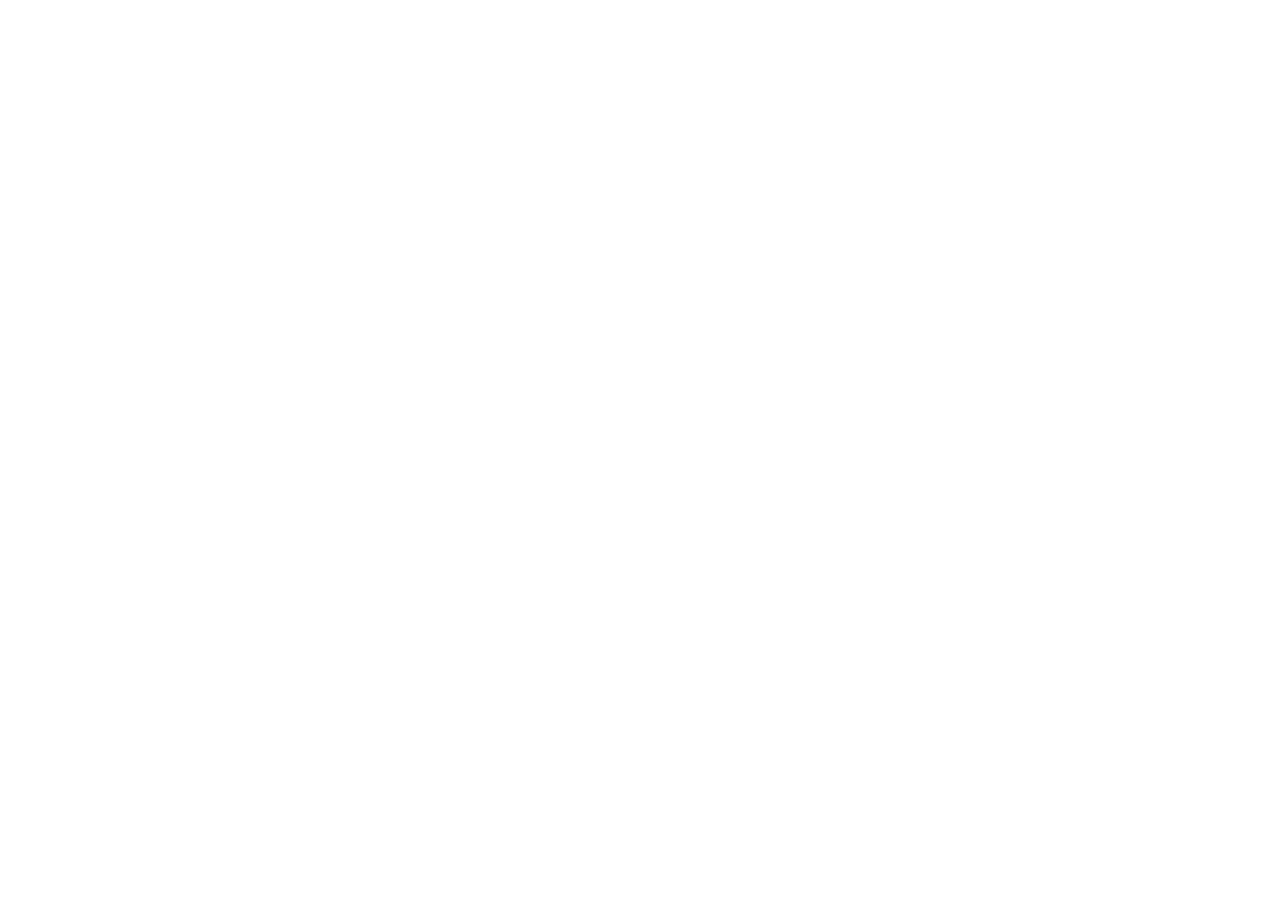
==== portfolio.html @ e1f115d1 "update index html" ====
<!DOCTYPE html>
<html lang="en">
<head>
    <meta charset="UTF-8">
    <meta http-equiv="X-UA-Compatible" content="IE=edge">
    <meta name="viewport" content="width=device-width, initial-scale=1.0">
    <title>Document</title>
</head>
<body>
    
</body>
</html>
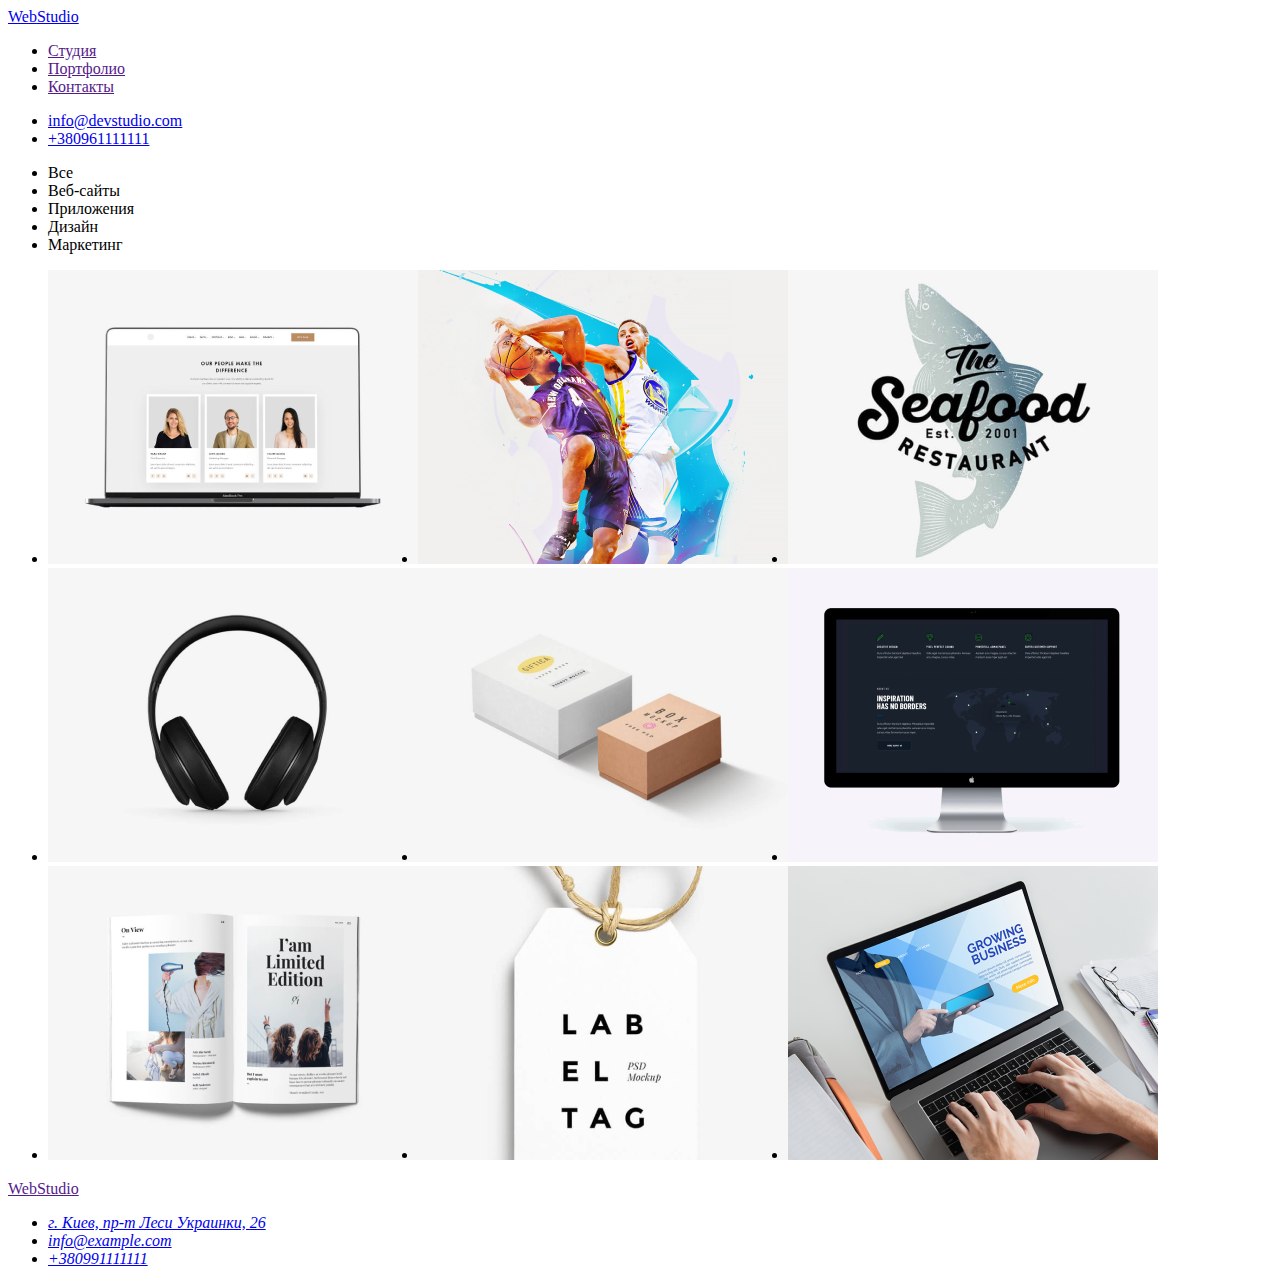
==== commit c01eafe7: "mega update html css" ====
--- a/portfolio.html
+++ b/portfolio.html
@@ -4,9 +4,61 @@
     <meta charset="UTF-8">
     <meta http-equiv="X-UA-Compatible" content="IE=edge">
     <meta name="viewport" content="width=device-width, initial-scale=1.0">
-    <title>Document</title>
+    <title>portfolio</title>
+    <link rel="stylesheet" href="portfolio-css.css">
 </head>
 <body>
-    
+    <div class="wrapper">
+        <header class="header">
+            <nav class="navigation">
+                <a href="index.html"><span class="logo">Web</span>Studio</a>
+                <ul>
+                    <li><a href="" class="navigation-link">Студия</a></li>
+                    <li><a href="" class="navigation-link">Портфолио</a></li>
+                    <li><a href="" class="navigation-link">Контакты</a></li>
+                </ul>
+            </nav>
+            <ul>
+                <li><a href="mailto:info@devstudio.com" class="mailto">info@devstudio.com</a></li>
+                <li><a href="tel:+380961111111" class="tel">+380961111111</a></li>
+            </ul>
+        </header>
+    </div>
+    <!--main-->
+    <main>
+        <ul >
+            <li>Все</li>
+            <li>Веб-сайты</li>
+            <li>Приложения</li>
+            <li>Дизайн</li>
+            <li>Маркетинг</li>
+        </ul>
+
+        <section>
+            <ul class="flex">
+                <li><img src="/portfolio img/portfolio1.png" alt=""></li>
+                <li><img src="/portfolio img/portfolio2.png" alt=""></li>
+                <li><img src="/portfolio img/portfolio3.png" alt=""></li>
+                <li><img src="/portfolio img/portfolio4.png" alt=""></li>
+                <li><img src="/portfolio img/portfolio5.png" alt=""></li>
+                <li><img src="/portfolio img/portfolio6.png" alt=""></li>
+                <li><img src="/portfolio img/portfolio7.png" alt=""></li>
+                <li><img src="/portfolio img/portfolio8.png" alt=""></li>
+                <li><img src="/portfolio img/portfolio9.png" alt=""></li>
+            </ul>
+        </section>
+    </main>
+
+    <!--footer-->
+    <footer class="footer">
+        <a href=""><span class="logo">Web</span>Studio</a>
+        <address>
+            <ul class="navigatoin-list">
+                <li><a href="https://goo.gl/maps/PXL627FCMpNn1jsP7" target="_blank">г. Киев, пр-т Леси Украинки, 26</a></li>
+                <li><a href="mailto:info@example.com" class="mailto">info@example.com</a></li>
+                <li><a href="tel:+380991111111" class="tel">+380991111111</a></li>
+            </ul>
+        </address>
+    </footer>
 </body>
 </html>--- a/portfolio-css.css
+++ b/portfolio-css.css
@@ -0,0 +1,15 @@
+
+
+
+
+
+
+.main-item {
+    margin-right: 20px;
+    display: flex;
+}
+
+.flex {
+   display: flex;
+flex-wrap: wrap;
+}